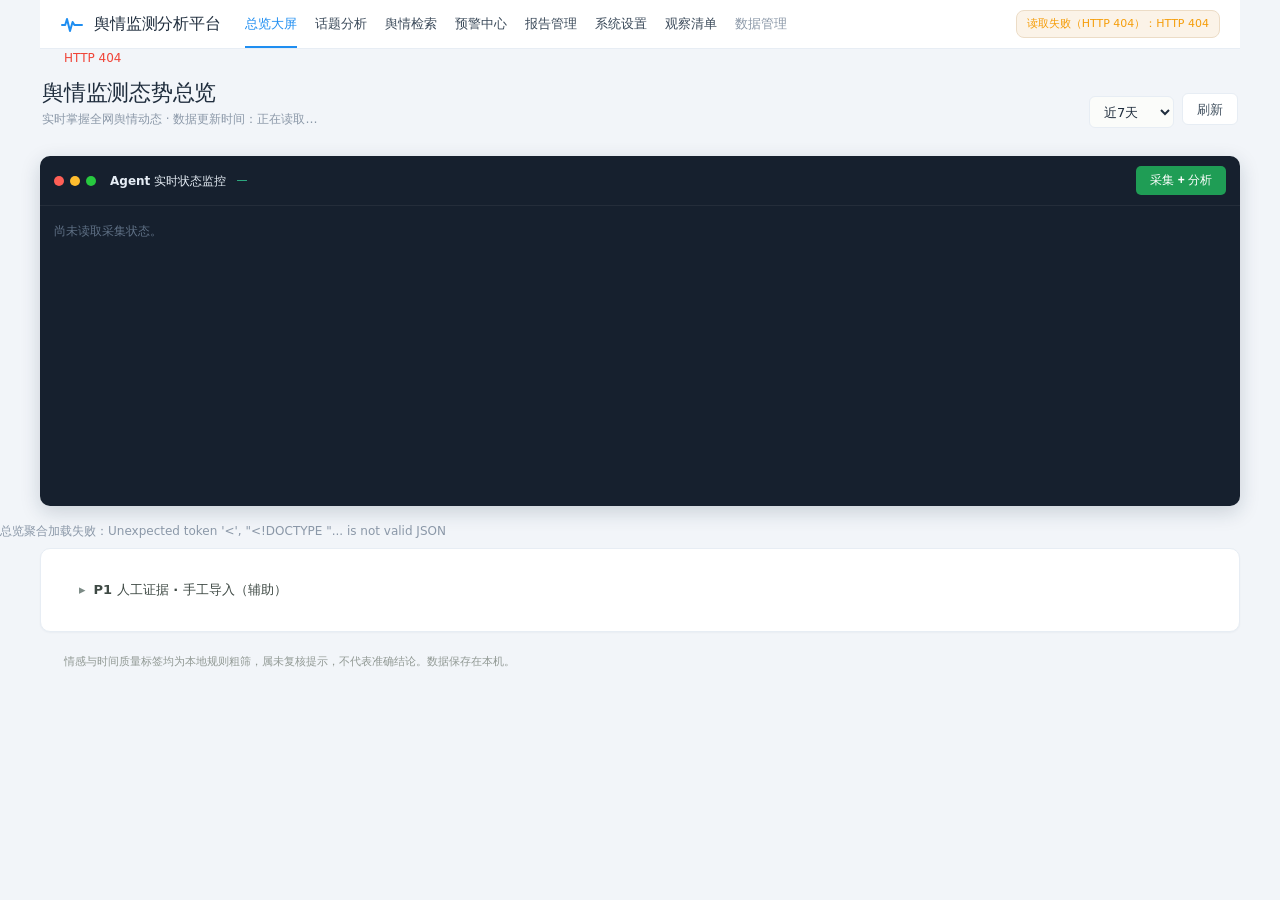
==== index.html @ 80fdcf06 "feat(pipeline): analysis state machine with checkpoint/resume (sentiment→topic→alert→report)" ====
<!doctype html>
<html lang="zh-CN">
<head>
  <meta charset="utf-8">
  <meta name="viewport" content="width=device-width,initial-scale=1">
  <title>舆情观察台 · 议题与表达线索</title>
  <link rel="stylesheet" href="/style.css">
</head>
<body>
  <a class="skip" href="#main">跳到主内容</a>

  <header class="topbar">
    <div class="brand">
      <svg class="brand-logo" viewBox="0 0 24 24" aria-hidden="true" focusable="false">
        <path d="M2 13h3.2l1.8-6 3 12 2.6-9 1.8 3H22" fill="none" stroke="currentColor"
              stroke-width="2" stroke-linecap="round" stroke-linejoin="round"/>
      </svg>
      <h1 class="brand-title">舆情监测分析平台</h1>
      <span class="brand-tag">观察台</span>
    </div>
    <nav class="tabs" id="main-nav" role="tablist" aria-label="主导航">
      <button class="tab" role="tab" id="tab-overview" aria-controls="view-overview" aria-selected="true" data-view="overview" tabindex="0">总览大屏</button>
      <button class="tab" role="tab" id="tab-topics" aria-controls="view-topics" aria-selected="false" data-view="topics" tabindex="-1">话题分析</button>
      <button class="tab" role="tab" id="tab-search" aria-controls="view-search" aria-selected="false" data-view="search" tabindex="-1">舆情检索</button>
      <button class="tab" role="tab" id="tab-alert" aria-controls="view-alert" aria-selected="false" data-view="alert" tabindex="-1">预警中心</button>
      <button class="tab" role="tab" id="tab-reports" aria-controls="view-reports" aria-selected="false" data-view="reports" tabindex="-1">报告管理</button>
      <button class="tab" role="tab" id="tab-settings" aria-controls="view-settings" aria-selected="false" data-view="settings" tabindex="-1">系统设置</button>
      <button class="tab" role="tab" id="tab-watch" aria-controls="view-watch" aria-selected="false" data-view="watch" tabindex="-1">观察清单</button>
      <button class="tab weak" role="tab" id="tab-admin" aria-controls="view-admin" aria-selected="false" data-view="admin" tabindex="-1">数据管理</button>
    </nav>
    <div class="top-actions">
      <div id="connection" class="conn loading" role="status" aria-live="polite">正在检查本地服务…</div>
    </div>
  </header>

  <main id="main">
    <div id="notice" class="notice" role="status" aria-live="polite"></div>

    <!-- 业务一（默认）：总览 -->
    <section id="view-overview" class="view" role="tabpanel" aria-labelledby="tab-overview" tabindex="0">
      <div class="page-head">
        <div>
          <h1>舆情监测态势总览</h1>
          <p class="sub">实时掌握全网舆情动态 · 数据更新时间：<span id="dash-updated">正在读取…</span></p>
        </div>
        <div class="head-actions">
          <select id="dash-window" aria-label="统计窗口">
            <option value="7d" selected>近7天</option>
            <option value="14d">近14天</option>
            <option value="all">全部</option>
          </select>
          <button id="overview-reload" class="secondary" type="button">刷新</button>
        </div>
      </div>

      <div id="dash-kpis" class="kpi-cards" aria-label="核心指标"></div>

      <section class="agent-console" aria-label="采集流水线状态">
        <div class="console-head">
          <span class="dots" aria-hidden="true"><i></i><i></i><i></i></span>
          <span class="title">Agent 实时状态监控</span>
          <span class="online" id="agent-online">—</span>
          <span class="spacer"></span>
          <button id="collect-run" class="console-btn" type="button">采集 + 分析</button>
        </div>
        <div class="console-body" id="agent-log"><p class="console-empty">尚未读取采集状态。</p></div>
      </section>

      <section id="overview-charts" data-window="7d" aria-label="采集语料图表" hidden></section>

      <details class="panel p1-corner">
        <summary>P1 人工证据 · 手工导入（辅助）</summary>
        <div class="p1-corner-body">
        <p class="hint">
          P1 区只统计人工导入的候选证据（每次 ≤3 帖），不随采集更新；
          「最近观测」是 P1 观测时间，不是采集时间。完整分组在「议题与表达线索」，筛选在「原帖检索」。
        </p>
        <div id="overview-status" class="biz-status" role="status" aria-live="polite">尚未读取本地数据。</div>

        <section class="stats" id="overview-stats" aria-label="总览指标" hidden>
          <article><span>采得原帖（人工候选身份）</span><strong id="ov-identity">—</strong></article>
          <article><span>人工候选组（非确认事件）</span><strong id="ov-groups">—</strong></article>
          <article><span>最近观测（本次已载入材料）</span><strong id="ov-observed">—</strong></article>
        </section>

        <div class="biz-filters" id="overview-filters" aria-label="统一筛选（来源 / 证据类型 / 关键词）"></div>
        <p class="filter-note" id="overview-filter-note"></p>

        <div class="ov-grid">
          <section class="ov-col">
            <h3 class="col-title">议题候选（人工分组，短摘要）</h3>
            <div id="overview-topics" class="topic-rows"></div>
          </section>
          <section class="ov-col">
            <h3 class="col-title">当前热度（最新观测）</h3>
            <div id="overview-heat" class="heat-box"></div>
          </section>
        </div>

        <h3 class="col-title">原帖证据捷径</h3>
        <div id="overview-shortcuts" class="p1-cards"></div>
        </div>
      </details>
    </section>

    <!-- 业务二：议题与表达线索（固定标题） -->

  <section id="view-topics" class="view" role="tabpanel" aria-labelledby="tab-topics" tabindex="0" hidden>
      <div class="page-head">
        <div>
          <h1>话题分析</h1>
          <p class="sub">话题聚类、趋势追踪与关联分析 · 话题来自相似标题聚类（events）</p>
        </div>
        <div class="head-actions">
          <select id="topic-window" aria-label="统计窗口">
            <option value="7" selected>近7天</option>
            <option value="14">近14天</option>
            <option value="30">近30天</option>
          </select>
          <button id="topic-refresh" class="primary" type="button">重新分析</button>
        </div>
      </div>
      <div class="kpi-cards" id="topic-kpis"></div>
      <div class="chart-two">
        <section class="panel">
          <h3 class="col-title">话题列表</h3>
          <div id="topic-list"></div>
        </section>
        <section class="panel">
          <h3 class="col-title">话题热度趋势对比</h3>
          <div id="topic-trend"></div>
        </section>
      </div>
      <section class="panel">
        <h3 class="col-title">话题关联网络</h3>
        <p class="hint">节点=话题（大小按条数），连线=共享来源平台；不是因果或立场关系。</p>
        <div id="topic-network"></div>
      </section>

      <section class="panel">
        <div class="section-title">
          <div><p class="eyebrow">TOPICS</p><h2>议题与表达线索</h2></div>
          <div class="card-actions">
            <label class="inline-field">每组展示条数
              <select id="topics-topk">
                <option value="3" selected>3</option>
                <option value="2">2</option>
                <option value="1">1</option>
              </select>
            </label>
            <button id="topics-reload" class="secondary" type="button">重新读取本地数据</button>
          </div>
        </div>
        <p class="hint">
          分组为人工指定，相似标题不直接合并事件。排名仅按精确评论数降序，约数与未知计数单列不参与排名。
          标题线索证据不足时降级为议题候选，不推断作者性别、阵营或群体比例，不把关联当因果。
        </p>
        <div id="topics-status" class="biz-status" role="status" aria-live="polite">尚未读取本地数据。</div>

        <div class="biz-filters" id="topics-filters" aria-label="统一筛选（来源 / 证据类型 / 关键词）"></div>
        <p class="filter-note" id="topics-filter-note"></p>

        <div class="topics-layout">
          <aside class="topic-list" id="topic-list" aria-label="议题 / 人工分组列表"></aside>
          <div class="topic-main">
            <section class="topic-summary" id="topic-summary"></section>
            <h3 class="col-title">该议题 Top K 原帖</h3>
            <div id="topic-topk" class="p1-cards"></div>
          </div>
        </div>
      </section>

      <section class="panel" id="topics-analysis-panel">
        <div class="section-title">
          <div><p class="eyebrow">ANALYSIS</p><h2>分析作业与条目分组</h2></div>
        </div>
        <div id="topics-analysis" hidden></div>
      </section>

      <section class="panel" id="topics-report-entry">
        <div class="section-title">
          <div><p class="eyebrow">REPORT</p><h2>报告（轻量入口）</h2></div>
          <button id="topics-goto-report" class="secondary" type="button">前往报告模板（数据管理）</button>
        </div>
        <p class="hint">
          当前没有已实现的语义报告或事件认定：仅有本地「未复核样本模板」，由本机已有材料键值拼装，不代表结论。
          本页不生成议题结论。
        </p>
      </section>
    </section>

    <!-- 业务三：原帖检索 -->
    <section id="view-search" class="view" role="tabpanel" aria-labelledby="tab-search" tabindex="0" hidden>
      <section class="panel" id="corpus-search-panel">
        <div class="section-title">
          <div><p class="eyebrow">CORPUS SEARCH</p><h2>全库检索</h2></div>
          <div class="card-actions"><span id="corpus-search-meta" class="hint"></span></div>
        </div>
        <p class="hint">
          范围：采集库全部记录（records），可按关键词 / 情感 / 来源 / 抓取日期过滤，按抓取时间倒序分页。
          与下方 P1「原帖检索」不同，这里检索的是采集语料，不是人工导入的 3 条候选。
        </p>
        <form id="corpus-search-form" class="biz-filters" style="align-items:flex-end">
          <label class="inline-field">关键词
            <input id="corpus-q" type="search" placeholder="标题 / 摘要 / 链接" autocomplete="off">
          </label>
          <label class="inline-field">情感
            <select id="corpus-sentiment">
              <option value="">全部情感</option>
              <option value="偏正面">偏正面</option>
              <option value="偏负面">偏负面</option>
              <option value="中性">中性</option>
              <option value="中性/待判">中性/待判</option>
            </select>
          </label>
          <label class="inline-field">来源
            <select id="corpus-feed"><option value="">全部来源</option></select>
          </label>
          <label class="inline-field">抓取日从
            <input id="corpus-from" type="date">
          </label>
          <label class="inline-field">到
            <input id="corpus-to" type="date">
          </label>
          <button class="primary" type="submit">搜索</button>
        </form>
        <div id="corpus-search-status" class="biz-status" role="status" aria-live="polite">输入条件后搜索，或直接搜索查看全库最新记录。</div>
        <div id="corpus-results" class="p1-cards"></div>
        <div id="corpus-pager" class="card-actions" style="margin-top:10px"></div>
      </section>

      <section class="panel">
        <div class="section-title">
          <div><p class="eyebrow">LOCAL SEARCH</p><h2>原帖检索</h2></div>
          <div class="card-actions">
            <button id="search-reload" class="secondary" type="button">重新读取本地数据</button>
          </div>
        </div>
        <p class="hint">
          范围：仅对本次已载入的原帖（全库候选最多 3 条）做本地标题 / 内容 / 来源过滤，
          不是全库检索，也不检索旧 RSS 原文；旧 RSS 材料请在「数据管理 → 原文与证据」查看。
        </p>
        <div id="search-status" class="biz-status" role="status" aria-live="polite">尚未读取本地数据。</div>
        <div class="biz-filters" id="search-filters" aria-label="统一筛选（来源 / 证据类型 / 关键词）"></div>
        <p class="filter-note" id="search-filter-note"></p>
        <div id="search-results" class="p1-cards"></div>
      </section>
    </section>

    <!-- 预警中心（真实 alert_rules / alerts） -->
    <section id="view-alert" class="view" role="tabpanel" aria-labelledby="tab-alert" tabindex="0" hidden>
      <div class="page-head">
        <div>
          <h1>预警中心</h1>
          <p class="sub">实时预警监控与规则管理 · 数据来自 alert_rules / alerts，60 秒评估一次</p>
        </div>
        <div class="head-actions">
          <button id="alert-run" class="secondary" type="button">立即评估</button>
          <button id="alert-refresh" class="secondary" type="button">刷新</button>
        </div>
      </div>
      <div class="kpi-cards" id="alert-kpis"></div>
      <section class="panel"><div id="alert-center" hidden></div></section>
    </section>

    <!-- 报告管理（真实生成 Markdown 报告） -->
    <section id="view-reports" class="view" role="tabpanel" aria-labelledby="tab-reports" tabindex="0" hidden>
      <div class="page-head">
        <div>
          <h1>报告管理</h1>
          <p class="sub">自动生成、管理与导出舆情分析报告 · 数据来自本机采集库</p>
        </div>
        <div class="head-actions">
          <button id="report-daily" class="secondary" type="button">生成日报</button>
          <button id="report-weekly" class="primary" type="button">生成周报</button>
        </div>
      </div>
      <div class="kpi-cards" id="report-kpis"></div>
      <section class="panel">
        <h3 class="col-title">报告列表</h3>
        <div id="report-list" class="table-wrap"></div>
      </section>
    </section>

    <!-- 系统设置（settings 表，真正生效） -->
    <section id="view-settings" class="view" role="tabpanel" aria-labelledby="tab-settings" tabindex="0" hidden>
      <div class="page-head">
        <div>
          <h1>系统设置</h1>
          <p class="sub">采集间隔、每轮条数与监测关键词 · 保存后立即写入 settings 表</p>
        </div>
        <div class="head-actions">
          <button id="settings-save" class="primary" type="button">保存设置</button>
        </div>
      </div>
      <div class="chart-two" style="grid-template-columns:1fr 1fr">
        <section class="panel">
          <h3 class="col-title">采集配置</h3>
          <label class="inline-field" style="display:flex;justify-content:space-between;margin-bottom:12px">
            采集间隔（分钟）
            <input id="set-interval" type="number" min="0" max="1440" style="width:120px">
          </label>
          <label class="inline-field" style="display:flex;justify-content:space-between;margin-bottom:12px">
            每端点每轮条数
            <input id="set-limit" type="number" min="1" max="50" style="width:120px">
          </label>
          <label class="inline-field" style="display:flex;justify-content:space-between">
            启用模糊匹配
            <input id="set-fuzzy" type="checkbox">
          </label>
          <p class="hint">间隔 0 = 关闭自动采集；修改在下一轮调度生效。</p>
        </section>
        <section class="panel">
          <h3 class="col-title">监测关键词</h3>
          <div class="card-actions" style="margin-bottom:10px">
            <input id="kw-input" placeholder="输入关键词，回车添加" style="flex:1">
            <button id="kw-add" class="secondary" type="button">添加</button>
          </div>
          <div id="kw-chips" class="card-actions"></div>
          <p class="hint">关键词写入 keywords 表，用于检索与预警规则匹配。</p>
        </section>
      </div>
    </section>

    <!-- 业务四：观察清单（人工加入 / 退出 + 同帖真实历史） -->
    <section id="view-watch" class="view" role="tabpanel" aria-labelledby="tab-watch" tabindex="0" hidden>
      <section class="panel">
        <div class="section-title">
          <div><p class="eyebrow">WATCHLIST</p><h2>观察清单</h2></div>
          <div class="card-actions">
            <button id="watch-reload" class="secondary" type="button">重新读取本地数据</button>
          </div>
        </div>
        <p class="hint">
          观察清单由人工逐帖加入：加入不抓取、不刷新来源、不自动续期；退出或 24 小时到期只结束观察资格，
          不删除任何证据与历史。活跃观察最多 3 帖，与 TopK 展示排名无关；掉出 TopK 的原帖仍可按人工导入继续追加真实观测。
          时间与计数只来自已导入的真实观测，未补造历史。
        </p>
        <div id="watch-status" class="biz-status" role="status" aria-live="polite">尚未读取本地数据。</div>
        <div class="biz-filters" id="watch-filters" aria-label="统一筛选（来源 / 证据类型 / 关键词 / 观测日期窗口）"></div>
        <p class="filter-note" id="watch-filter-note"></p>

        <h3 class="col-title">活跃观察（最多 3）</h3>
        <div id="watch-active" class="p1-cards"></div>

        <h3 class="col-title">观察历史（含已退出 / 已到期周期，均可查看）</h3>
        <div class="table-wrap">
          <table class="table watch-history-table">
            <thead>
              <tr>
                <th scope="col">原帖</th><th scope="col">来源</th><th scope="col">状态</th><th scope="col">加入时刻</th>
                <th scope="col">到期时刻</th><th scope="col">加入原因</th><th scope="col">退出时刻 / 原因</th>
                <th scope="col">首次观测</th><th scope="col">最近观测</th><th scope="col">查看</th>
              </tr>
            </thead>
            <tbody id="watch-history-body">
              <tr><td colspan="10" class="muted">尚未读取数据。</td></tr>
            </tbody>
          </table>
        </div>
        <div id="watch-detail-actions" class="card-actions"></div>
        <div id="watch-admin-status" class="admin-status" role="status" aria-live="polite"></div>
      </section>

      <section class="panel" id="watch-detail">
        <div class="section-title">
          <div><p class="eyebrow">PER-POST HISTORY</p><h2 id="watch-detail-title">同帖历史</h2></div>
        </div>
        <p class="hint" id="watch-detail-status">
          从上方选择一个观察周期，查看该原帖的真实观测历史。计数与速率分两张图，缺测不补 0、不做插值；单点只画点并等待第二个观测点。
        </p>
        <div class="chart-grid">
          <figure class="chart-fig">
            <figcaption id="chart-count-status">累计评论计数（真实观测点）</figcaption>
            <div id="chart-count" class="chart" role="img" aria-label="累计评论计数图表"></div>
          </figure>
          <figure class="chart-fig">
            <figcaption id="chart-rate-status">每小时变化率（按真实秒数归一）</figcaption>
            <div id="chart-rate" class="chart" role="img" aria-label="每小时变化率图表"></div>
          </figure>
        </div>
        <h3 class="col-title">可读历史表（同源真实观测）</h3>
        <div class="table-wrap">
          <table class="table">
            <thead>
              <tr>
                <th scope="col">观测时刻</th><th scope="col">评论计数</th><th scope="col">精度</th><th scope="col">实际间隔</th>
                <th scope="col">变化量</th><th scope="col">每小时变化率</th><th scope="col">可比性</th>
              </tr>
            </thead>
            <tbody id="watch-history-points">
              <tr><td colspan="7" class="muted">尚未选择观察周期。</td></tr>
            </tbody>
          </table>
        </div>
      </section>
    </section>

    <!-- 弱入口：数据管理（承接旧来源与导入 / 原文与证据 / 报告 / 运行） -->
    <section id="view-admin" class="view" role="tabpanel" aria-labelledby="tab-admin" tabindex="0" hidden>
      <section class="panel admin-head">
        <div class="section-title">
          <div><p class="eyebrow">ADMIN</p><h2>数据管理</h2></div>
          <div class="card-actions">
            <button id="reload-data" class="secondary" type="button">重新读取本地数据</button>
            <button id="refresh" class="primary" type="button">刷新来源（外网）</button>
          </div>
        </div>
        <p class="hint">
          此入口承接原有来源与导入、原文与证据、报告模板、运行状态与人工证据，旧能力未删除。
          「刷新来源」会访问外网公开来源，属外网动作，仅在此处手动触发；业务页不提供外网刷新。
        </p>
        <nav class="subnav" id="admin-nav" role="tablist" aria-label="数据管理视图">
          <button class="admin-tab" role="tab" id="atab-sources" aria-controls="admin-sources" aria-selected="true" data-admin="sources" tabindex="0">来源与导入</button>
          <button class="admin-tab" role="tab" id="atab-records" aria-controls="admin-records" aria-selected="false" data-admin="records" tabindex="-1">原文与证据</button>
          <button class="admin-tab" role="tab" id="atab-p1" aria-controls="admin-p1" aria-selected="false" data-admin="p1" tabindex="-1">人工证据</button>
          <button class="admin-tab" role="tab" id="atab-report" aria-controls="admin-report" aria-selected="false" data-admin="report" tabindex="-1">报告模板</button>
          <button class="admin-tab" role="tab" id="atab-runs" aria-controls="admin-runs" aria-selected="false" data-admin="runs" tabindex="-1">运行状态</button>
          <button class="admin-tab" role="tab" id="atab-pipeline" aria-controls="admin-pipeline" aria-selected="false" data-admin="pipeline" tabindex="-1">流水线</button>
        </nav>
      </section>

      <!-- 数据管理 · 来源与导入（旧 RSS 材料） -->
      <div class="admin-view" id="admin-sources" role="tabpanel" aria-labelledby="atab-sources">
        <section class="panel">
          <p class="hint">
            以下为旧 RSS 采集材料（/api/data）的统计与来源，分母为全表记录数，与人工候选**不是同一分母**，
            不混为一组。业务页「采得原帖」只计人工候选身份。
          </p>
        </section>
        <section class="stats" aria-label="全库统计">
          <article><span>全表记录（分母）</span><strong id="stat-records">—</strong></article>
          <article><span>规范记录数</span><strong id="stat-canonical">—</strong></article>
          <article><span>未知时间</span><strong id="stat-unknown">—</strong></article>
          <article><span>未知时间占比</span><strong id="stat-unknown-ratio">—</strong></article>
          <article><span>来源数</span><strong id="stat-feeds">—</strong></article>
          <article><span>列表已显示 / 上限</span><strong id="stat-shown">—</strong></article>
        </section>

        <section class="panel meta-panel">
          <div class="section-title">
            <div><p class="eyebrow">DATA CONTRACT</p><h2>数据契约与质量构成</h2></div>
          </div>
          <dl class="kv wide">
            <dt>schema_version</dt><dd id="meta-schema">—</dd>
            <dt>coverage</dt><dd id="meta-coverage">—</dd>
            <dt>analysis_status</dt><dd id="meta-analysis">—</dd>
            <dt>时间质量分布（全表）</dt><dd id="quality-dist">—</dd>
            <dt>旧 items 待处理</dt><dd id="legacy-note">—</dd>
          </dl>
        </section>

        <section class="grid">
          <aside class="panel controls">
            <div class="section-title"><div><p class="eyebrow">CONFIGURE</p><h2>监测设置</h2></div></div>

            <form id="feed-form">
              <label>来源名称
                <input name="name" maxlength="100" placeholder="例如：公司新闻" required autocomplete="off">
              </label>
              <label>公开 RSS / Atom 地址
                <input name="url" type="url" placeholder="https://example.com/feed.xml" required autocomplete="off">
              </label>
              <button class="primary full" type="submit">添加来源</button>
            </form>

            <form id="keyword-form">
              <label>关注关键词（保存到本地配置）
                <span class="hint">逗号或换行分隔；此配置保存在后端，与「原文与证据」的临时筛选相互独立。</span>
                <textarea name="keywords" rows="4" placeholder="品牌名，产品名，竞争对手"></textarea>
              </label>
              <button class="secondary full" type="submit">保存关键词</button>
            </form>

            <form id="import-form">
              <label>导入到来源
                <span class="hint">POST /api/import；遵守 manual_limit，超出将被服务端拒绝（422）。</span>
                <select id="import-feed" name="feed_id" required></select>
              </label>
              <label>JSON 记录数组
                <span class="hint">每项至少含 title 与 url；可选 summary、source_id、published_at、raw_xml。仅允许这些字段。</span>
                <textarea name="records" rows="7" placeholder='[
  {"title": "示例标题", "url": "https://example.com/a", "summary": "示例摘要", "published_at": "2026-10-15T08:00:00Z"}
]'></textarea>
              </label>
              <button class="secondary full" type="submit">导入所选来源的 JSON 记录</button>
            </form>
          </aside>

          <section class="panel">
            <div class="section-title">
              <div><p class="eyebrow">SOURCES</p><h2>来源列表</h2></div>
              <p class="hint" id="feeds-note">最后成功时间与最近批次来自 /api/data。</p>
            </div>
            <div class="table-wrap">
              <table class="table">
                <thead>
                  <tr>
                    <th scope="col">名称</th><th scope="col">地址</th><th scope="col">条目数</th>
                    <th scope="col">最后成功</th><th scope="col">最近批次</th><th scope="col">操作</th>
                  </tr>
                </thead>
                <tbody id="feeds-body">
                  <tr><td colspan="6" class="muted">尚未读取数据。</td></tr>
                </tbody>
              </table>
            </div>
          </section>
        </section>
      </div>

      <!-- 数据管理 · 原文与证据（旧 RSS 记录） -->
      <div class="admin-view" id="admin-records" role="tabpanel" aria-labelledby="atab-records" hidden>
        <section class="panel">
          <div class="section-title">
            <div><p class="eyebrow">FILTER</p><h2>筛选</h2></div>
          </div>
          <p class="hint">此视图属于旧 RSS 材料（/api/data），与「原帖检索」的人工证据是不同分母，不混为一组。</p>
          <div class="filters">
            <label>来源<select id="filter-source"><option value="all">全部来源</option></select></label>
            <label>时间质量
              <select id="filter-quality">
                <option value="all">全部时间质量</option>
                <option value="valid">时间格式有效（valid）</option>
                <option value="missing">时间缺失（missing）</option>
                <option value="invalid">时间非法（invalid）</option>
                <option value="timezone_missing">缺时区（timezone_missing）</option>
                <option value="legacy_unverified">旧数据未核验（legacy_unverified）</option>
              </select>
            </label>
            <label>情感<select id="filter-sentiment">
              <option value="all">全部情感</option>
              <option value="偏正面">偏正面</option>
              <option value="偏负面">偏负面</option>
              <option value="中性/待判">中性/待判</option>
            </select></label>
            <label>关键词（临时筛选标题或摘要）
              <input id="filter-keyword" type="search" placeholder="输入关键词，实时过滤当前列表" autocomplete="off">
            </label>
          </div>
          <p class="hint" id="records-summary">尚未读取数据。</p>
        </section>

        <section class="panel">
          <div class="section-title"><div><p class="eyebrow">RECORDS</p><h2>原文与规范记录</h2></div></div>
          <div id="records" class="cards"></div>
        </section>

        <section class="panel" id="record-detail" hidden aria-live="polite">
          <div class="section-title"><div><p class="eyebrow">EVIDENCE</p><h2>证据详情</h2></div>
            <button id="record-close" class="secondary" type="button">关闭</button>
          </div>
          <div id="record-detail-body"></div>
        </section>
      </div>

      <!-- 数据管理 · 人工证据（导入 + 管理状态） -->
      <div class="admin-view" id="admin-p1" role="tabpanel" aria-labelledby="atab-p1" hidden>
        <details class="panel" id="p1-import-panel" open>
          <summary><span class="eyebrow">MANUAL IMPORT</span> 人工导入已取证证据</summary>
          <p class="hint">
            本页面不预填、不自动导入、不抓取、不调用模型。仅提交人工已取证的 records 数组（一次最多 3 条，
            全库候选总数 ≤3）；提交后重新读取本地材料。post_body 为帖主正文，source_summary 为明确来源摘要；
            禁止填评论／回复正文。
          </p>
          <label>已取证的 records 数组（仅粘贴数组本身，形如 [{...}]）
            <textarea id="p1-import-records" rows="8" autocomplete="off" spellcheck="false"
              placeholder="（在此粘贴人工已取证的 records 数组；本页面不预填、不自动导入）"></textarea>
          </label>
          <div class="card-actions">
            <button id="p1-import-submit" class="primary" type="button">导入到本地证据库</button>
            <span class="hint">只接受 {records:[...]}；失败时保留真实 HTTP 状态与响应体原文。</span>
          </div>
          <div id="p1-admin-status" class="admin-status" role="status" aria-live="polite"></div>
        </details>
      </div>

      <!-- 数据管理 · 报告模板（旧未复核样本） -->
      <div class="admin-view" id="admin-report" role="tabpanel" aria-labelledby="atab-report" hidden>
        <section class="panel">
          <p class="eyebrow">M3 · EVIDENCE WORKFLOW</p><h2>证据分析与人工复核</h2>
          <p>仅限人工指定分组，不代表自动事件聚类。创建证据包会校验快照；生产模型未配置时明确阻塞，不发送请求。候选阈值未校准，基线不足不比较，不发送通知。</p>
          <form id="analysis-form">
            <label>人工分组 ID<input name="group_id" required maxlength="100" placeholder="例如 acceptance-m3"></label>
            <label>记录 ID（每行一个，受当前批次限额约束）<textarea name="record_ids" required rows="3"></textarea></label>
            <button type="submit" class="primary">创建证据包</button>
          </form>
          <button id="analysis-load" type="button" class="secondary">读取分析队列</button>
          <div id="analysis-body" aria-live="polite">尚未读取分析队列。</div>
        </section>
        <section class="panel">
          <div class="section-title"><div><p class="eyebrow">SAMPLE ONLY</p><h2>未复核样本报告模板</h2></div></div>
          <p class="muted">
            本视图只从当前已读取的 /api/data 键值拼装一份**未复核样本模板**，列出各来源与时间质量。
            它不生成结论、不认定事件、不触发任何预警；自动事件聚类、可靠预警、外部通知与生产模型当前均未接入。
          </p>
          <div class="card-actions">
            <button id="report-generate" class="primary" type="button">生成未复核模板</button>
            <button id="report-copy" class="secondary" type="button">复制</button>
          </div>
          <label class="sr-only" for="report-out">生成的报告模板</label>
          <textarea id="report-out" class="report-out" rows="22" readonly placeholder="点击“生成未复核模板”后在此显示纯文本报告。"></textarea>
        </section>
      </div>

      <!-- 数据管理 · 流水线任务 -->
      <div class="admin-view" id="admin-pipeline" role="tabpanel" aria-labelledby="atab-pipeline" hidden>
        <section class="panel">
          <div class="section-title">
            <div><p class="eyebrow">PIPELINE</p><h2>流水线任务（pipeline_tasks）</h2></div>
            <div class="card-actions">
              <button id="pipeline-run" class="primary" type="button">运行分析流水线</button>
              <button id="pipeline-refresh" class="secondary" type="button">刷新</button>
            </div>
          </div>
          <p class="hint">分析流水线：情感 → 话题 → 预警 → 报告；每阶段落库，失败可从断点重跑。下面是单阶段任务记录。</p>
          <div id="pipeline-runs"></div>
          <h3 class="col-title" style="margin-top:16px">单阶段任务</h3>
          <div id="pipeline-list" class="table-wrap"></div>
        </section>
      </div>

      <!-- 数据管理 · 运行状态 -->
      <div class="admin-view" id="admin-runs" role="tabpanel" aria-labelledby="atab-runs" hidden>
        <section class="panel">
          <div class="section-title">
            <div><p class="eyebrow">RUNTIME</p><h2>服务运行时（GET /api/runtime）</h2></div>
            <button id="runtime-load" class="secondary" type="button">读取运行时信息</button>
          </div>
          <dl class="kv wide" id="runtime-body">
            <dt>状态</dt><dd class="muted">尚未读取。点击上方按钮读取，仅回环诊断，不代表身份认证。</dd>
          </dl>
        </section>

        <section class="panel">
          <div class="section-title">
            <div><p class="eyebrow">RUNS</p><h2>采集批次</h2></div>
            <p class="hint">最多显示 100 条（接口上限）。点击批次 ID 查看详情 GET /api/runs/&lt;id&gt;。</p>
          </div>
          <div class="table-wrap">
            <table class="table">
              <thead>
                <tr>
                  <th scope="col">批次ID</th><th scope="col">来源</th><th scope="col">类型</th><th scope="col">状态</th>
                  <th scope="col">开始</th><th scope="col">结束</th><th scope="col">输入</th>
                  <th scope="col">新增</th><th scope="col">重复</th><th scope="col">错误</th>
                </tr>
              </thead>
              <tbody id="runs-body">
                <tr><td colspan="10" class="muted">尚未读取数据。</td></tr>
              </tbody>
            </table>
          </div>
        </section>

        <section class="panel" id="run-detail" hidden aria-live="polite">
          <div class="section-title"><div><p class="eyebrow">RUN DETAIL</p><h2>批次详情</h2></div>
            <button id="run-close" class="secondary" type="button">关闭</button>
          </div>
          <div id="run-detail-body"></div>
        </section>

        <section class="panel">
          <div class="section-title"><div><p class="eyebrow">NOT CONNECTED</p><h2>未接入能力</h2></div></div>
          <ul class="plain">
            <li>事件聚类 / 事件 API：<b>未接入</b>（后端无对应接口，不编造事件）。</li>
            <li>可靠预警 / 通知 / 推送：<b>未接入</b>（M3 仅提供未校准的质量与基线候选）。</li>
            <li>模型调用与用量：<b>未接入</b>（情感标签为本地词典粗筛，不产生模型用量）。</li>
            <li>批次取消 / 中止：<b>未接入</b>（无取消接口，只能等待批次结束）。</li>
            <li>导出 / 删除 / 权限：<b>未接入</b>。</li>
            <li>日期范围筛选 / 热度历史 / 观察清单（watchlist）：<b>已接入</b>（观测时间窗口筛选、同帖真实历史与人工观察清单，见业务页「观察清单」）。</li>
          </ul>
        </section>
      </div>
    </section>
  </main>

  <footer>
    情感与时间质量标签均为本地规则粗筛，属未复核提示，不代表准确结论。数据保存在本机。
  </footer>

  <!-- 原帖详情侧抽屉（业务用；不含 snapshot / 哈希 / 路径 / 字段名） -->
  <div id="drawer" class="drawer" hidden aria-hidden="true">
    <div class="drawer-backdrop" id="drawer-backdrop"></div>
    <aside class="drawer-panel" role="dialog" aria-modal="true" aria-labelledby="drawer-title">
      <div class="drawer-head">
        <h2 id="drawer-title">原帖详情</h2>
        <button id="drawer-close" class="secondary" type="button">关闭</button>
      </div>
      <div id="drawer-body" class="drawer-body"></div>
    </aside>
  </div>

  <script src="/vendor/echarts/echarts.min.js" defer></script>
  <script src="/app.js" defer></script>
<script src="/overview-charts.js" defer></script>
<script src="/topics-panel.js" defer></script>
<script src="/alert-panel.js" defer></script>
<script src="/corpus-search.js" defer></script>
<script src="/reports.js" defer></script>
<script src="/settings.js" defer></script>
<script src="/events.js" defer></script>
<script src="/topic-analysis.js" defer></script>
<script src="/pipeline-panel.js" defer></script>
</body>
</html>
---- style.css ----
/* 舆情观察台 M2 工作台样式。纯标准 CSS，无外部依赖。 */

:root {
  --ink: #17211f;
  --bg: #f4f5f1;
  --panel: #ffffff;
  --line: #e7eae5;
  --line-soft: #edf0ec;
  --muted: #7c8580;
  --accent: #0f6b8a;
  --accent-strong: #0b5570;
  --accent-soft: #e7f1f6;
  --accent-line: #9cc2d6;
  --danger: #ad4641;
  --warn: #9a5a27;
  --ok: #317a4d;
  font-family: "Noto Sans SC", "Microsoft YaHei", system-ui, sans-serif;
  color: var(--ink);
  background: var(--bg);
  font-synthesis: none;
}

* { box-sizing: border-box; }
html { -webkit-text-size-adjust: 100%; }
body { margin: 0; line-height: 1.5; }

a { color: var(--accent); }
a:hover { text-decoration: underline; }

.skip {
  position: absolute;
  left: -9999px;
  top: 0;
  background: var(--accent);
  color: #fff;
  padding: 10px 14px;
  border-radius: 0 0 10px 0;
  z-index: 10;
}
.skip:focus { left: 0; }

/* 顶部 */
.top {
  max-width: 1280px;
  margin: auto;
  padding: 40px 32px 20px;
  display: flex;
  align-items: flex-end;
  justify-content: space-between;
  gap: 20px;
}
.eyebrow {
  font-size: 10px;
  letter-spacing: 0.16em;
  color: #5b8ea6;
  margin: 0 0 10px;
  text-transform: uppercase;
}
h1 { font-size: clamp(30px, 4vw, 46px); letter-spacing: -0.04em; line-height: 1.05; margin: 0; }
h2 { font-size: 19px; margin: 0; letter-spacing: -0.02em; }
.sub { color: var(--muted); margin: 12px 0 0; font-size: 14px; }
.top-actions { display: flex; flex-direction: column; align-items: flex-end; gap: 10px; }

/* 连接状态 */
.conn {
  font-size: 12px;
  padding: 7px 11px;
  border-radius: 8px;
  border: 1px solid var(--line);
  background: var(--panel);
  color: var(--muted);
  max-width: 420px;
  text-align: right;
}
.conn.loading { color: var(--muted); }
.conn.online { color: var(--ok); border-color: #cfe6d8; background: #eef8f1; }
.conn.offline { color: var(--danger); border-color: #f0cfcd; background: #fcebea; }
.conn.error { color: var(--warn); border-color: #ecdcc6; background: #fbf3e8; }

/* 按钮 */
.primary, .secondary {
  border: 0;
  border-radius: 10px;
  padding: 11px 16px;
  font-family: inherit;
  font-size: 13px;
  font-weight: 600;
  cursor: pointer;
}
.primary { background: var(--accent); color: #fff; }
.primary:hover { background: var(--accent-strong); }
.primary:disabled, .secondary:disabled { opacity: 0.55; cursor: progress; }
.secondary { background: var(--accent-soft); color: var(--accent-strong); }
.secondary:hover { background: #d6e9f2; }
.full { width: 100%; }
.link {
  border: 0;
  background: none;
  padding: 0;
  color: var(--accent);
  font: inherit;
  cursor: pointer;
  text-decoration: underline;
  overflow-wrap: anywhere;
  text-align: left;
}
button:focus-visible, a:focus-visible, input:focus-visible, textarea:focus-visible, select:focus-visible, .tab:focus-visible {
  outline: 2px solid #5b9cbd;
  outline-offset: 2px;
}

/* 标签页 */
.tabs {
  max-width: 1216px;
  margin: 8px auto 16px;
  padding: 0 32px;
  display: flex;
  flex-wrap: wrap;
  gap: 8px;
}
.tab {
  border: 1px solid var(--line);
  background: var(--panel);
  border-radius: 999px;
  padding: 9px 16px;
  font: 600 13px inherit;
  font-family: inherit;
  color: #3d4a45;
  cursor: pointer;
}
.tab[aria-selected="true"] {
  background: var(--accent);
  border-color: var(--accent);
  color: #fff;
}
/* 弱入口：数据管理为次级入口，视觉层级低于三个业务入口 */
.tab.weak {
  background: transparent;
  border-color: var(--line-soft);
  color: var(--muted);
  font-weight: 500;
}
.tab.weak:hover { border-color: var(--accent-line); color: var(--accent-strong); }
.tab.weak[aria-selected="true"] {
  background: var(--accent-soft);
  border-color: var(--accent-line);
  color: var(--accent-strong);
}

/* 通知 */
.notice {
  max-width: 1216px;
  margin: 0 auto 12px;
  padding: 0 32px;
  font-size: 12px;
  min-height: 18px;
  color: var(--warn);
  overflow-wrap: anywhere;
}
.notice.ok { color: #2c6b45; }
.notice.error { color: var(--danger); }

/* 统计卡片 */
.stats {
  max-width: 1216px;
  margin: 0 auto 16px;
  display: grid;
  grid-template-columns: repeat(3, minmax(0, 1fr));
  gap: 12px;
}
.stats article, .panel {
  background: var(--panel);
  border: 1px solid var(--line);
  border-radius: 16px;
}
.stats article { padding: 16px 18px; min-width: 0; }
.stats span { display: block; font-size: 12px; color: var(--muted); }
.stats strong { display: block; font-size: 24px; letter-spacing: -0.03em; margin-top: 6px; overflow-wrap: anywhere; }

/* 面板与网格 */
.panel { padding: 20px; margin: 0 auto 16px; max-width: 1216px; }
.meta-panel { margin-bottom: 16px; }
.section-title {
  display: flex;
  justify-content: space-between;
  align-items: flex-start;
  gap: 12px;
  flex-wrap: wrap;
}
.grid {
  max-width: 1216px;
  margin: 0 auto 16px;
  display: grid;
  grid-template-columns: 340px minmax(0, 1fr);
  gap: 16px;
  align-items: start;
}
.grid > * { min-width: 0; }
.grid > .panel { margin: 0; }

/* 表单 */
.controls form { border-top: 1px solid var(--line-soft); padding-top: 16px; margin-top: 16px; }
.controls form:first-of-type { border-top: 0; padding-top: 0; margin-top: 12px; }
label { display: block; font-size: 12px; font-weight: 600; margin-bottom: 12px; }
input, textarea, select {
  display: block;
  width: 100%;
  margin-top: 7px;
  padding: 10px 11px;
  border: 1px solid #dce2dd;
  border-radius: 9px;
  background: #fbfcfa;
  font-family: inherit;
  font-size: 13px;
  color: var(--ink);
}
textarea { resize: vertical; }
.hint { display: block; font-weight: 400; color: #838b87; margin-top: 6px; font-size: 11px; line-height: 1.5; }
h3 { font-size: 15px; margin: 0 0 8px; }

/* 表格 */
.table-wrap { overflow-x: auto; margin-top: 12px; }
.table { width: 100%; border-collapse: collapse; font-size: 12px; min-width: 640px; }
.table th, .table td {
  text-align: left;
  padding: 9px 10px;
  border-bottom: 1px solid var(--line-soft);
  vertical-align: top;
  overflow-wrap: anywhere;
}
.table th { color: var(--muted); font-weight: 600; white-space: nowrap; }
.table td.num, .table th:where(.num) { font-variant-numeric: tabular-nums; }
.table code { font-size: 11px; overflow-wrap: anywhere; }

/* 观察周期历史表（10 列）：窄屏保持 .table-wrap 局部横向滚动，不撑破页面；首列标题与来源/时间/原因列给足宽度，
   标题在 160px 内正常换行，不再被挤成中文竖排。仅作用于该表，不改其他表格与页面框架。 */
.watch-history-table { min-width: 1080px; }
.watch-history-table th:nth-child(1), .watch-history-table td:nth-child(1) { min-width: 160px; }
.watch-history-table th:nth-child(2), .watch-history-table td:nth-child(2) { min-width: 84px; }
.watch-history-table th:nth-child(4), .watch-history-table td:nth-child(4),
.watch-history-table th:nth-child(5), .watch-history-table td:nth-child(5) { min-width: 130px; }
.watch-history-table th:nth-child(6), .watch-history-table td:nth-child(6) { min-width: 120px; }

/* 筛选 */
.filters {
  display: grid;
  grid-template-columns: repeat(auto-fit, minmax(160px, 1fr));
  gap: 12px 16px;
  margin-top: 12px;
}
.filters label { margin-bottom: 0; }

/* 记录卡片 */
.cards { margin-top: 12px; display: grid; gap: 12px; }
.card {
  border: 1px solid var(--line-soft);
  border-radius: 12px;
  padding: 15px 16px;
  background: #fdfdfb;
}
.card h3 { font-size: 15px; margin: 10px 0 8px; line-height: 1.5; }
.card h3 a { color: var(--accent-strong); text-decoration: none; }
.card h3 a:hover { text-decoration: underline; }
.meta { display: flex; flex-wrap: wrap; gap: 8px; align-items: center; }
.badge { padding: 3px 8px; border-radius: 999px; font-size: 11px; font-weight: 600; }
.badge.pos { background: #e7f5ec; color: var(--ok); }
.badge.neg { background: #fcebea; color: var(--danger); }
.badge.neu { background: #eff1ef; color: #64716b; }
.chip { background: #f1f3f0; color: #5c6660; border-radius: 999px; padding: 3px 9px; font-size: 11px; }
.excerpt { font-size: 12.5px; color: #6f7973; margin: 0 0 10px; }

dl.kv { display: grid; grid-template-columns: minmax(0, max-content) minmax(0, 1fr); gap: 4px 12px; margin: 0 0 12px; font-size: 12px; }
dl.kv dt { color: var(--muted); min-width: 0; }
dl.kv dd { margin: 0; overflow-wrap: anywhere; min-width: 0; }
dl.kv.wide { grid-template-columns: minmax(120px, 220px) minmax(0, 1fr); }
.kv code { font-size: 11px; overflow-wrap: anywhere; }
.card-actions { display: flex; flex-wrap: wrap; gap: 10px; align-items: center; }

/* 状态 */
.status { padding: 3px 8px; border-radius: 999px; font-size: 11px; font-weight: 600; }
.status.succeeded { background: #e7f5ec; color: var(--ok); }
.status.failed { background: #fcebea; color: var(--danger); }
.status.running { background: #fbf3e8; color: var(--warn); }
.status.interrupted { background: #eff1ef; color: #64716b; }

.error-text { color: var(--danger); overflow-wrap: anywhere; }
.muted { color: var(--muted); }
.empty {
  padding: 40px 12px;
  text-align: center;
  color: #929a95;
  font-size: 13px;
  border: 1px dashed var(--line);
  border-radius: 12px;
  margin-top: 12px;
}

/* 详情 / JSON */
.detail-sub { font-size: 13px; margin: 14px 0 8px; }
pre.json {
  background: #f7f8f5;
  border: 1px solid var(--line-soft);
  border-radius: 10px;
  padding: 12px;
  font-size: 11.5px;
  line-height: 1.55;
  max-height: 420px;
  overflow: auto;
  white-space: pre-wrap;
  overflow-wrap: anywhere;
  margin: 0;
}

/* 报告 */
.report-out {
  margin-top: 14px;
  font-family: "Consolas", "Courier New", monospace;
  font-size: 12px;
  line-height: 1.6;
  white-space: pre;
  overflow: auto;
}

/* 列表 */
ul.plain { margin: 12px 0 0; padding-left: 20px; font-size: 13px; }
ul.plain li { margin-bottom: 6px; }

.sr-only {
  position: absolute;
  width: 1px;
  height: 1px;
  padding: 0;
  margin: -1px;
  overflow: hidden;
  clip: rect(0, 0, 0, 0);
  white-space: nowrap;
  border: 0;
}

footer {
  max-width: 1216px;
  margin: 0 auto;
  padding: 8px 32px 36px;
  color: #919994;
  font-size: 11px;
}

/* 业务页：统一状态 / 统一筛选 / 总览双栏 / 议题布局 */
.biz-status {
  margin-top: 12px;
  font-size: 12.5px;
  color: #4d5a61;
  overflow-wrap: anywhere;
}
.biz-status.error { color: var(--danger); }
.biz-status.ok { color: var(--ok); }

.biz-filters {
  margin-top: 12px;
  display: grid;
  grid-template-columns: repeat(auto-fit, minmax(160px, 1fr));
  gap: 12px 16px;
}
.biz-filters .flt { margin-bottom: 0; min-width: 0; }
.biz-filters .flt-wide { grid-column: 1 / -1; }
.flt select, .flt input { margin-top: 7px; }
.filter-note { font-size: 11px; color: #838b87; margin: 10px 0 0; overflow-wrap: anywhere; }

.ov-grid {
  margin-top: 16px;
  display: grid;
  grid-template-columns: repeat(2, minmax(0, 1fr));
  gap: 16px;
  align-items: start;
}
.ov-col { min-width: 0; }
.col-title { font-size: 13px; color: #4d5a61; margin: 16px 0 8px; }
.ov-grid > .ov-col > .col-title:first-child { margin-top: 0; }

.topic-rows { display: grid; gap: 8px; }
.topic-row {
  display: flex;
  flex-direction: column;
  gap: 4px;
  text-align: left;
  border: 1px solid var(--line);
  border-radius: 10px;
  background: #fcfdfb;
  padding: 10px 12px;
  font: inherit;
  color: inherit;
  cursor: pointer;
  min-width: 0;
}
.topic-row:hover { background: #f4f7f4; }
.topic-row-name { font-weight: 600; font-size: 13px; overflow-wrap: anywhere; }
.topic-row-meta { font-size: 11px; color: var(--muted); overflow-wrap: anywhere; }

.heat-box { min-width: 0; }
.heat-inner {
  border: 1px solid var(--line);
  border-radius: 12px;
  padding: 14px 16px;
  background: #fcfdfb;
}
.heat-value { font-size: 34px; font-weight: 700; letter-spacing: -0.04em; margin: 0; color: var(--accent-strong); }
.heat-cap { font-size: 12px; color: #55636a; margin: 6px 0 12px; overflow-wrap: anywhere; }

.topics-layout {
  margin-top: 16px;
  display: grid;
  grid-template-columns: 280px minmax(0, 1fr);
  gap: 16px;
  align-items: start;
}
.topic-list { display: grid; gap: 8px; min-width: 0; }
.topic-main { min-width: 0; }
.topic-item {
  display: flex;
  flex-direction: column;
  gap: 3px;
  text-align: left;
  border: 1px solid var(--line);
  border-radius: 10px;
  background: #fcfdfb;
  padding: 10px 12px;
  font: inherit;
  color: inherit;
  cursor: pointer;
  min-width: 0;
}
.topic-item:hover { background: #f4f7f4; }
.topic-item.active { border-color: var(--accent-line); background: var(--accent-soft); }
.topic-item-name { font-weight: 600; font-size: 13px; overflow-wrap: anywhere; }
.topic-item-meta { font-size: 11px; color: var(--muted); overflow-wrap: anywhere; }
.topic-summary { min-width: 0; }
.topic-summary h3 { font-size: 16px; margin: 0 0 8px; }
.boundary {
  font-size: 12px;
  color: #55636a;
  background: #f6f7f5;
  border-radius: 9px;
  padding: 9px 11px;
  margin: 12px 0 0;
  overflow-wrap: anywhere;
}

.p1-cards { display: grid; gap: 12px; margin-top: 12px; }
/* 检索结果的情感标签 */
.pill { display: inline-block; padding: 2px 8px; border-radius: 999px; font-size: 11px;
  border: 1px solid var(--line); color: #6b7280; background: #f6f7f8; white-space: nowrap; }
.pill.ok { color: #2c6b45; border-color: #bfe3cd; background: #f0faf4; }
.pill.danger { color: #a13a3a; border-color: #f0c9c9; background: #fdf2f2; }
.pill.muted { color: #6b7280; border-color: var(--line); background: #f6f7f8; }
.p1-entry { background: #fdfdfb; }
.p1-entry h3 { margin-top: 8px; }
.p1-heat {
  font-size: 12.5px;
  color: #33525f;
  background: var(--accent-soft);
  border-radius: 9px;
  padding: 8px 11px;
  margin: 0 0 10px;
  overflow-wrap: anywhere;
}
.p1-others { display: grid; gap: 3px; }
.p1-other { font-size: 12px; overflow-wrap: anywhere; }

/* 数据管理：弱入口与内部子导航 */
.subnav { display: flex; flex-wrap: wrap; gap: 8px; margin-top: 12px; }
.admin-tab {
  border: 1px solid var(--line);
  background: #fff;
  border-radius: 8px;
  padding: 7px 12px;
  font: 600 12px inherit;
  font-family: inherit;
  color: #3d4a45;
  cursor: pointer;
}
.admin-tab[aria-selected="true"] { background: var(--accent-soft); border-color: var(--accent-line); color: var(--accent-strong); }
.admin-status { margin-top: 12px; min-width: 0; font-size: 12px; }
.admin-status .json { max-height: 520px; }

.inline-field {
  display: inline-flex;
  align-items: center;
  gap: 6px;
  font-size: 12px;
  font-weight: 600;
  margin-bottom: 0;
}
.inline-field select, .inline-field input { width: auto; margin-top: 0; }
/* 全库检索：标签独立一行，避免中文标签被输入框挤成竖排 */
#corpus-search-form .inline-field {
  display: flex; flex-direction: column; align-items: stretch;
  gap: 4px; white-space: nowrap;
}
#corpus-search-form .inline-field input,
#corpus-search-form .inline-field select { width: 100%; }
#p1-import-panel > summary {
  cursor: pointer;
  font-size: 15px;
  font-weight: 700;
  display: flex;
  gap: 8px;
  align-items: baseline;
  list-style-position: inside;
}
#p1-import-panel[open] > summary { margin-bottom: 10px; }

/* 详情侧抽屉：桌面右侧，390px 全屏 */
.drawer { position: fixed; inset: 0; z-index: 40; display: flex; justify-content: flex-end; }
.drawer[hidden] { display: none; }
.drawer-backdrop { position: absolute; inset: 0; background: rgba(18, 30, 27, 0.42); }
.drawer-panel {
  position: relative;
  width: min(480px, 100%);
  max-width: 100%;
  height: 100%;
  overflow-y: auto;
  background: var(--panel);
  border-left: 1px solid var(--line);
  padding: 20px;
  box-shadow: -12px 0 32px rgba(18, 30, 27, 0.16);
}
.drawer-head {
  display: flex;
  justify-content: space-between;
  align-items: flex-start;
  gap: 12px;
  margin-bottom: 8px;
}
.drawer-head h2 { font-size: 17px; margin: 0; }
.drawer-body { min-width: 0; }
/* 长链接 / 长值真实收缩换行，不用 overflow 裁切掩盖 */
.drawer-panel a, .drawer-panel dd, .drawer-panel .kv code {
  overflow-wrap: anywhere;
  word-break: break-word;
}
.drawer-title-text { font-size: 15px; font-weight: 700; margin: 8px 0 12px; overflow-wrap: anywhere; }
.drawer-content { margin: 0; font-size: 12.5px; color: #48544f; white-space: pre-wrap; overflow-wrap: anywhere; }

/* 观察清单与图表（本地 ECharts，无 CDN） */
.watch-entry { margin-top: 10px; border-top: 1px dashed var(--line); padding-top: 10px; }
.watch-form { margin-top: 8px; }
.watch-label { display: block; font-size: 12px; font-weight: 600; margin-bottom: 0; }
.watch-reason { margin-top: 6px; }
.watch-chip { background: var(--accent-soft); color: var(--accent-strong); }
.watch-card .kv { margin-bottom: 10px; }
.flt-note { display: flex; flex-wrap: wrap; gap: 8px; align-items: center; }
.flt-clear { font-size: 12px; }

.chart-grid {
  margin-top: 14px;
  display: grid;
  grid-template-columns: repeat(2, minmax(0, 1fr));
  gap: 16px;
  align-items: start;
}
.chart-fig { margin: 0; min-width: 0; }
.chart-fig figcaption { font-size: 12px; color: #55636a; margin-bottom: 8px; overflow-wrap: anywhere; }
.chart { width: 100%; height: 260px; min-width: 0; border: 1px solid var(--line-soft); border-radius: 12px; background: #fdfdfb; }
.chart .muted { padding: 12px; }

/* 响应式 */
@media (max-width: 900px) {
  .top, .tabs, .notice { padding-left: 18px; padding-right: 18px; }
  .grid, .topics-layout, .ov-grid, .chart-grid { grid-template-columns: minmax(0, 1fr); }
  .stats { grid-template-columns: repeat(2, minmax(0, 1fr)); }
  .panel { margin-left: 18px; margin-right: 18px; }
  .stats, .grid, footer { margin-left: 18px; margin-right: 18px; }
}
@media (max-width: 520px) {
  .top { flex-direction: column; align-items: flex-start; }
  .top-actions { align-items: stretch; width: 100%; }
  .conn { text-align: left; max-width: none; }
  .stats { grid-template-columns: minmax(0, 1fr); gap: 8px; }
  .stats strong { font-size: 20px; }
  .filters, .biz-filters { grid-template-columns: minmax(0, 1fr); }
  .panel { padding: 16px; }
  .inline-field { width: 100%; }
  /* 窄屏：标签与值上下排列，长值换行，不靠 overflow 掩盖 */
  dl.kv, dl.kv.wide { grid-template-columns: minmax(0, 1fr); gap: 2px 0; }
  dl.kv dt { margin-top: 6px; }
  .drawer-panel { width: 100%; border-left: 0; padding: 16px; }
}

/* ===== v0.05 品牌栏 + 平铺导航（对齐「舆情监测分析平台」视觉）===== */
.topbar {
  position: sticky;
  top: 0;
  z-index: 30;
  display: flex;
  align-items: center;
  gap: 28px;
  max-width: 1280px;
  margin: 0 auto;
  padding: 12px 32px;
  background: var(--panel);
  border-bottom: 1px solid var(--line);
}
.brand { display: flex; align-items: center; gap: 10px; flex: 0 0 auto; }
.brand-logo { width: 26px; height: 26px; color: var(--accent); flex: 0 0 auto; }
.brand-title { font-size: 17px; font-weight: 700; letter-spacing: -0.01em; margin: 0; line-height: 1.2; }
.brand-tag {
  font-size: 11px;
  color: var(--muted);
  border: 1px solid var(--line);
  border-radius: 999px;
  padding: 2px 8px;
}
/* 覆盖旧胶囊 tab：改为平铺文字导航，选中项用强调色 + 底部细线 */
.topbar .tabs {
  display: flex;
  align-items: center;
  gap: 24px;
  flex: 1 1 auto;
  max-width: none;
  margin: 0;
  padding: 0;
  flex-wrap: wrap;
}
.topbar .tab {
  border: 0;
  background: transparent;
  border-radius: 0;
  padding: 5px 0 7px;
  font: 500 13.5px inherit;
  font-family: inherit;
  color: #3d4a45;
  cursor: pointer;
  border-bottom: 2px solid transparent;
}
.topbar .tab:hover { color: var(--accent-strong); border-bottom-color: var(--accent-line); }
.topbar .tab[aria-selected="true"] {
  background: transparent;
  color: var(--accent);
  border-bottom-color: var(--accent);
  font-weight: 600;
}
.topbar .tab.weak { background: transparent; border-bottom: 2px solid transparent; color: var(--muted); }
.topbar .tab.weak[aria-selected="true"] { color: var(--accent); border-bottom-color: var(--accent); }
.topbar .top-actions { flex: 0 0 auto; }
@media (max-width: 900px) {
  .topbar { flex-wrap: wrap; gap: 10px 20px; padding: 10px 16px; }
  .topbar .tabs { order: 3; width: 100%; gap: 16px; }
}


/* --- P1 总览图表 --- */
.charts { margin: 18px 0 8px; }

/* P1 人工证据：手工导入，折叠放角落（辅助口径，不占主视野） */
.p1-corner { padding: 0; }
.p1-corner > summary {
  list-style: none; cursor: pointer; padding: 13px 18px;
  font-size: 13px; font-weight: 600; color: #3f4a45;
  display: flex; align-items: center; gap: 8px;
}
.p1-corner > summary::-webkit-details-marker { display: none; }
.p1-corner > summary::before { content: "▸"; color: #7c8b86; }
.p1-corner[open] > summary::before { content: "▾"; }
.p1-corner[open] > summary { border-bottom: 1px solid var(--line); }
.p1-corner-body { padding: 14px 20px 18px; }
.kpi-row { display: grid; grid-template-columns: repeat(auto-fit, minmax(150px, 1fr)); gap: 10px; margin-bottom: 14px; }
.kpi { background: var(--panel, #fff); border: 1px solid var(--line, #e5e7eb); border-radius: 10px; padding: 10px 12px; display: flex; flex-direction: column; gap: 4px; }
.kpi-label { font-size: 12px; color: var(--muted, #6b7280); }
.kpi-value { font-size: 18px; line-height: 1.2; }
.chart-grid { display: grid; grid-template-columns: repeat(auto-fit, minmax(320px, 1fr)); gap: 14px; }
.chart-card { border: 1px solid var(--line, #e5e7eb); border-radius: 12px; padding: 12px 14px; background: var(--panel, #fff); }
.chart-head h3 { margin: 0 0 2px; font-size: 14px; }
.chart-note { margin: 0 0 8px; font-size: 12px; color: var(--muted, #6b7280); }
.chart-svg { width: 100%; height: auto; display: block; }
.chart-axis { display: flex; justify-content: space-between; font-size: 11px; color: var(--muted, #6b7280); margin-top: 4px; }
.donut-wrap { display: flex; gap: 14px; align-items: center; flex-wrap: wrap; }
.donut-svg { width: 150px; height: 150px; flex: 0 0 auto; }
.donut-legend { list-style: none; margin: 0; padding: 0; font-size: 12px; display: flex; flex-direction: column; gap: 4px; }
.donut-legend .dot { display: inline-block; width: 9px; height: 9px; border-radius: 50%; margin-right: 6px; }
.bar-row { display: grid; grid-template-columns: 110px 1fr 52px; gap: 8px; align-items: center; font-size: 12px; margin: 4px 0; }
.bar-label { overflow: hidden; text-overflow: ellipsis; white-space: nowrap; }
.bar-track { background: var(--line, #eef2f7); border-radius: 6px; height: 10px; overflow: hidden; }
.bar-fill { background: #3b82f6; height: 100%; border-radius: 6px; }
.bar-value { text-align: right; color: var(--muted, #6b7280); }
.chart-empty { font-size: 12px; color: var(--muted, #6b7280); margin: 8px 0; }
.chart-foot { font-size: 11px; color: var(--muted, #6b7280); margin-top: 10px; }

/* 预警中心（P2）：仅在文件末尾追加，不修改以上已有规则。 */
.alert-open { background: #fff7ed; }
.alert-acked { background: #f0fdf4; }
.alert-closed { color: var(--muted, #6b7280); }
.alert-level { display: inline-block; padding: 1px 6px; border-radius: 999px; font-size: 12px; }
.alert-level-info { color: #3730a3; background: #e0e7ff; }
.alert-level-warn { color: #92400e; background: #fef3c7; }
.alert-level-critical { color: #991b1b; background: #fee2e2; font-weight: 600; }

/* ===== 参考站视觉（2026-10-18）：蓝白底、大卡片、深色 Agent 控制台 ===== */
:root {
  --ink: #1f2d3d;
  --bg: #f2f5f9;
  --panel: #ffffff;
  --line: #e7edf4;
  --line-soft: #eef3f8;
  --muted: #8b98a8;
  --accent: #1f8ef1;
  --accent-strong: #1478d4;
  --accent-soft: #e9f4fe;
  --accent-line: #b6daf9;
  --danger: #f04438;
  --warn: #f59e0b;
  --ok: #16a34a;
}
body { background: var(--bg); color: var(--ink); font-size: 14px; }
.topbar { max-width: 1200px; padding: 0 20px; gap: 24px; }
.brand-logo { width: 24px; height: 24px; }
.brand-title { font-size: 16px; }
.brand-tag { display: none; }
.topbar .tabs { gap: 18px; }
.topbar .tab { padding: 15px 0 13px; font-size: 13px; color: #3b4a5a; }
.topbar .conn, .topbar .conn.online, .topbar .conn.loading { font-size: 11px; padding: 5px 10px; max-width: 280px; }
.topbar .tab[aria-selected="true"] { color: var(--accent); border-bottom-color: var(--accent); }
h2 { font-size: 18px; font-weight: 700; }
.eyebrow { color: #9aa7b6; margin-bottom: 6px; }
.panel {
  max-width: 1200px; padding: 18px 20px; margin: 0 auto 14px;
  border: 1px solid var(--line); border-radius: 10px;
  box-shadow: 0 1px 2px rgba(16, 42, 67, 0.04);
}
.primary { background: var(--accent); border-radius: 6px; padding: 8px 16px; font-weight: 600; }
.primary:hover { background: var(--accent-strong); }
.secondary {
  background: #fff; border: 1px solid var(--line); color: #41505f;
  border-radius: 6px; padding: 7px 14px;
}
.secondary:hover { border-color: var(--accent-line); color: var(--accent); }
input, select, textarea { border-radius: 6px; border-color: var(--line); }
.table th { background: #fafcfe; border-bottom: 1px solid var(--line); color: #7c8998; }
.table td { border-bottom: 1px solid var(--line-soft); }

/* 页头：标题 + 更新时间 + 窗口/刷新 */
.page-head {
  max-width: 1200px; margin: 0 auto 14px; padding: 2px 2px 0;
  display: flex; justify-content: space-between; align-items: flex-end; gap: 16px; flex-wrap: wrap;
}
.page-head h1 { font-size: 22px; margin: 0; letter-spacing: -0.01em; }
.page-head .sub { margin: 6px 0 0; font-size: 12px; color: var(--muted); }
.head-actions { display: flex; gap: 8px; align-items: center; }
.head-actions select { height: 32px; padding: 0 10px; }
.head-actions button { height: 32px; white-space: nowrap; }

/* KPI 五卡 */
.kpi-cards {
  max-width: 1200px; margin: 0 auto 14px;
  display: grid; grid-template-columns: repeat(auto-fit, minmax(180px, 1fr)); gap: 14px;
}
.kpi-card {
  background: #fff; border: 1px solid var(--line); border-radius: 10px;
  padding: 18px 12px 14px; text-align: center;
  box-shadow: 0 1px 2px rgba(16, 42, 67, 0.04);
}
.kpi-card .num { font-size: 28px; font-weight: 700; line-height: 1.1; letter-spacing: -0.02em; }
.kpi-card .num small { font-size: 13px; font-weight: 600; margin-left: 2px; }
.kpi-card .label { margin-top: 8px; font-size: 12px; color: var(--muted); }
.kpi-card.blue .num { color: #1f8ef1; }
.kpi-card.green .num { color: #16a34a; }
.kpi-card.red .num { color: #f04438; }
.kpi-card.orange .num { color: #f59e0b; }

/* Agent / 采集流水线控制台 */
.agent-console {
  max-width: 1200px; margin: 0 auto 16px; background: #16202e;
  border-radius: 10px; overflow: hidden; box-shadow: 0 6px 20px rgba(16, 42, 67, 0.18);
}
.console-head {
  display: flex; align-items: center; gap: 10px; padding: 10px 14px;
  border-bottom: 1px solid rgba(255, 255, 255, 0.06); color: #cfd8e3; font-size: 12px;
}
.console-head .dots { display: flex; gap: 6px; margin-right: 4px; }
.console-head .dots i { width: 10px; height: 10px; border-radius: 50%; display: block; }
.console-head .dots i:nth-child(1) { background: #ff5f56; }
.console-head .dots i:nth-child(2) { background: #ffbd2e; }
.console-head .dots i:nth-child(3) { background: #27c93f; }
.console-head .title { font-weight: 600; color: #e6edf5; }
.console-head .online { color: #34d399; font-size: 11px; }
.console-head .spacer { flex: 1; }
.console-btn {
  background: #1f9d55; color: #fff; border: 0; border-radius: 5px;
  padding: 6px 14px; font-size: 12px; font-weight: 600; cursor: pointer;
}
.console-btn:disabled { opacity: 0.55; cursor: progress; }
.console-body {
  height: 300px; overflow: auto; padding: 10px 14px;
  font: 12px/1.8 Consolas, "Courier New", monospace; color: #c7d2de;
}
.console-line { display: flex; gap: 10px; white-space: pre-wrap; }
.console-line .t { color: #5f7085; flex: 0 0 64px; }
.log-tag { flex: 0 0 80px; font-weight: 700; font-size: 11px; letter-spacing: 0.04em; }
.log-tag.scheduler { color: #60a5fa; }
.log-tag.crawler { color: #34d399; }
.log-tag.cleaner { color: #fbbf24; }
.log-tag.sentiment { color: #c084fc; }
.log-tag.alert { color: #f87171; }
.log-tag.topic { color: #a78bfa; }
.log-tag.report { color: #38bdf8; }
.console-line .m { color: #c7d2de; }
.console-empty { color: #5f7085; margin: 6px 0; }

/* 双图行 */
.chart-two { max-width: 1200px; margin: 0 auto 14px; display: grid; grid-template-columns: 1.6fr 1fr; gap: 14px; }
.chart-two .panel { margin: 0; }
.chart-grid .panel { margin: 0; }
.chart-two .chart-card { border: 0; padding: 0; background: transparent; }
.chart-two .chart-grid { display: block; }

/* 话题分析列表 */
.topic-row {
  display: flex; justify-content: space-between; gap: 12px;
  padding: 12px 14px; margin-bottom: 10px;
  border: 1px solid var(--line); border-left: 3px solid var(--accent);
  border-radius: 8px; background: #fff;
}
.topic-name { font-weight: 600; font-size: 14px; margin-bottom: 4px; }
.topic-kw { font-size: 12px; color: var(--muted); }
.topic-stat { text-align: right; white-space: nowrap; }
.trend { color: #16a34a; font-size: 12px; }
.trend.down { color: #f04438; }
.topic-count { font-size: 12px; color: var(--muted); margin-top: 4px; }
.legend-inline { flex-direction: row; gap: 14px; flex-wrap: wrap; margin-top: 8px; }

/* 分析流水线 run 卡片 */
.pipeline-run { border: 1px solid var(--line); border-radius: 8px; padding: 10px 12px; margin-bottom: 10px; background: #fff; }
.pipeline-run-head { display: flex; align-items: center; gap: 10px; flex-wrap: wrap; }
.pipeline-stages { display: flex; gap: 8px; flex-wrap: wrap; margin-top: 8px; }

@media (max-width: 1100px) {
  .topbar { flex-wrap: wrap; gap: 10px 18px; padding: 8px 16px; }
  .topbar .tabs { order: 3; width: 100%; gap: 14px; }
}

@media (max-width: 900px) {
  .kpi-cards { grid-template-columns: repeat(2, minmax(0, 1fr)); }
  .chart-two { grid-template-columns: 1fr; }
}
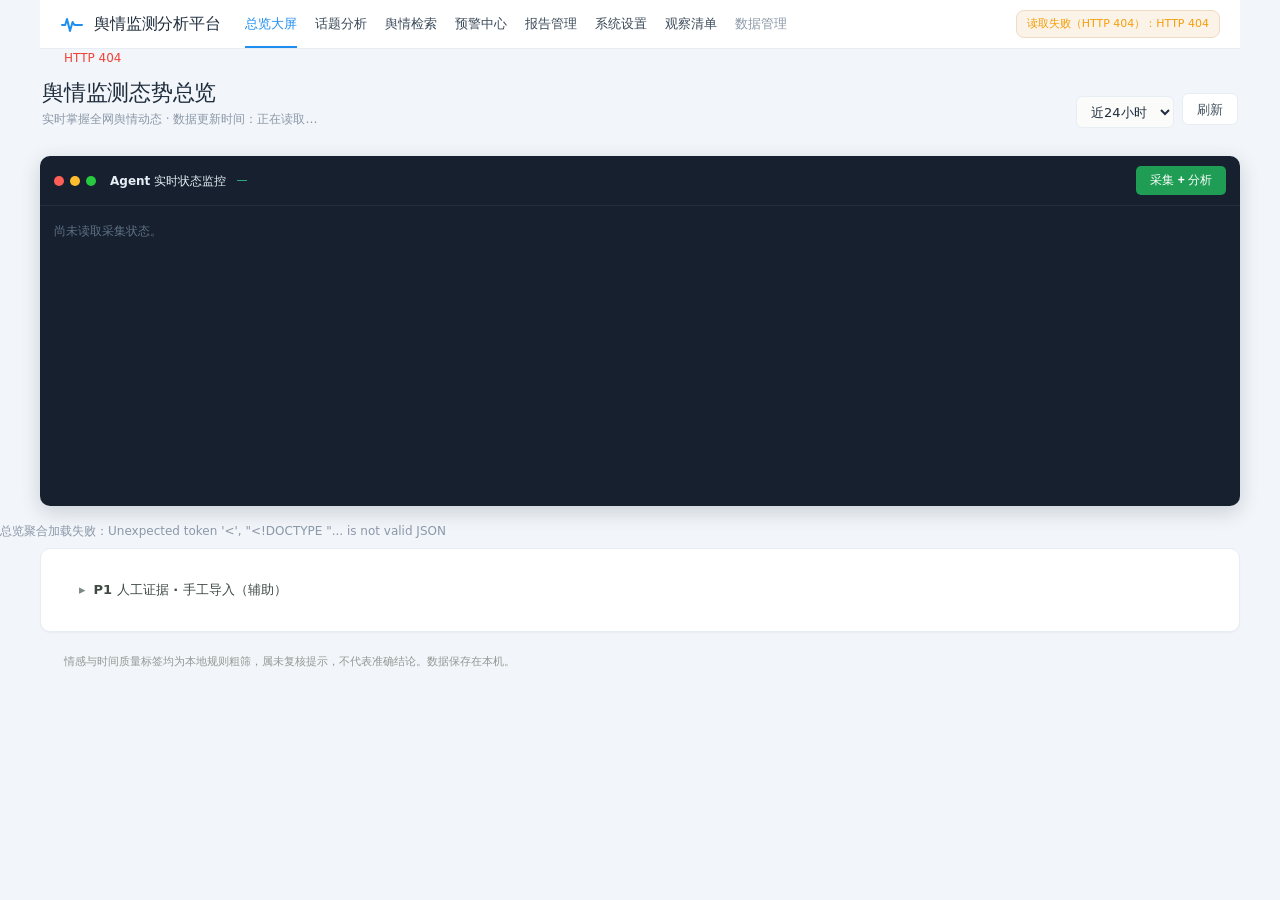
==== commit 8a922e10: "feat(dashboard): 24h window, hourly trend, heat-colored short bars, monthly reports" ====
--- a/index.html
+++ b/index.html
@@ -45,7 +45,8 @@
         </div>
         <div class="head-actions">
           <select id="dash-window" aria-label="统计窗口">
-            <option value="7d" selected>近7天</option>
+            <option value="24h" selected>近24小时</option>
+            <option value="7d">近7天</option>
             <option value="14d">近14天</option>
             <option value="all">全部</option>
           </select>
@@ -161,7 +162,7 @@
         <p class="filter-note" id="topics-filter-note"></p>
 
         <div class="topics-layout">
-          <aside class="topic-list" id="topic-list" aria-label="议题 / 人工分组列表"></aside>
+          <aside class="topic-list" id="p1-topic-list" aria-label="议题 / 人工分组列表"></aside>
           <div class="topic-main">
             <section class="topic-summary" id="topic-summary"></section>
             <h3 class="col-title">该议题 Top K 原帖</h3>
@@ -207,9 +208,10 @@
           <label class="inline-field">情感
             <select id="corpus-sentiment">
               <option value="">全部情感</option>
+              <option value="强正面">强正面</option>
               <option value="偏正面">偏正面</option>
+              <option value="强负面">强负面</option>
               <option value="偏负面">偏负面</option>
-              <option value="中性">中性</option>
               <option value="中性/待判">中性/待判</option>
             </select>
           </label>
@@ -273,6 +275,7 @@
         <div class="head-actions">
           <button id="report-daily" class="secondary" type="button">生成日报</button>
           <button id="report-weekly" class="primary" type="button">生成周报</button>
+          <button id="report-monthly" class="secondary" type="button">生成月报</button>
         </div>
       </div>
       <div class="kpi-cards" id="report-kpis"></div>
@@ -530,7 +533,9 @@
             </label>
             <label>情感<select id="filter-sentiment">
               <option value="all">全部情感</option>
+              <option value="强正面">强正面</option>
               <option value="偏正面">偏正面</option>
+              <option value="强负面">强负面</option>
               <option value="偏负面">偏负面</option>
               <option value="中性/待判">中性/待判</option>
             </select></label>
@@ -613,7 +618,7 @@
               <button id="pipeline-refresh" class="secondary" type="button">刷新</button>
             </div>
           </div>
-          <p class="hint">分析流水线：情感 → 话题 → 预警 → 报告；每阶段落库，失败可从断点重跑。下面是单阶段任务记录。</p>
+          <p class="hint">分析流水线：情感 → 话题 → 预警；每阶段落库，失败可从断点重跑。日报改为在「报告管理」手动生成。下面是单阶段任务记录。</p>
           <div id="pipeline-runs"></div>
           <h3 class="col-title" style="margin-top:16px">单阶段任务</h3>
           <div id="pipeline-list" class="table-wrap"></div>
--- a/style.css
+++ b/style.css
@@ -677,9 +677,9 @@
 .donut-svg { width: 150px; height: 150px; flex: 0 0 auto; }
 .donut-legend { list-style: none; margin: 0; padding: 0; font-size: 12px; display: flex; flex-direction: column; gap: 4px; }
 .donut-legend .dot { display: inline-block; width: 9px; height: 9px; border-radius: 50%; margin-right: 6px; }
-.bar-row { display: grid; grid-template-columns: 110px 1fr 52px; gap: 8px; align-items: center; font-size: 12px; margin: 4px 0; }
+.bar-row { display: grid; grid-template-columns: 110px minmax(80px, 260px) 52px; gap: 8px; align-items: center; font-size: 12px; margin: 4px 0; }
 .bar-label { overflow: hidden; text-overflow: ellipsis; white-space: nowrap; }
-.bar-track { background: var(--line, #eef2f7); border-radius: 6px; height: 10px; overflow: hidden; }
+.bar-track { background: var(--line, #eef2f7); border-radius: 6px; height: 10px; overflow: hidden; max-width: 260px; }
 .bar-fill { background: #3b82f6; height: 100%; border-radius: 6px; }
 .bar-value { text-align: right; color: var(--muted, #6b7280); }
 .chart-empty { font-size: 12px; color: var(--muted, #6b7280); margin: 8px 0; }
